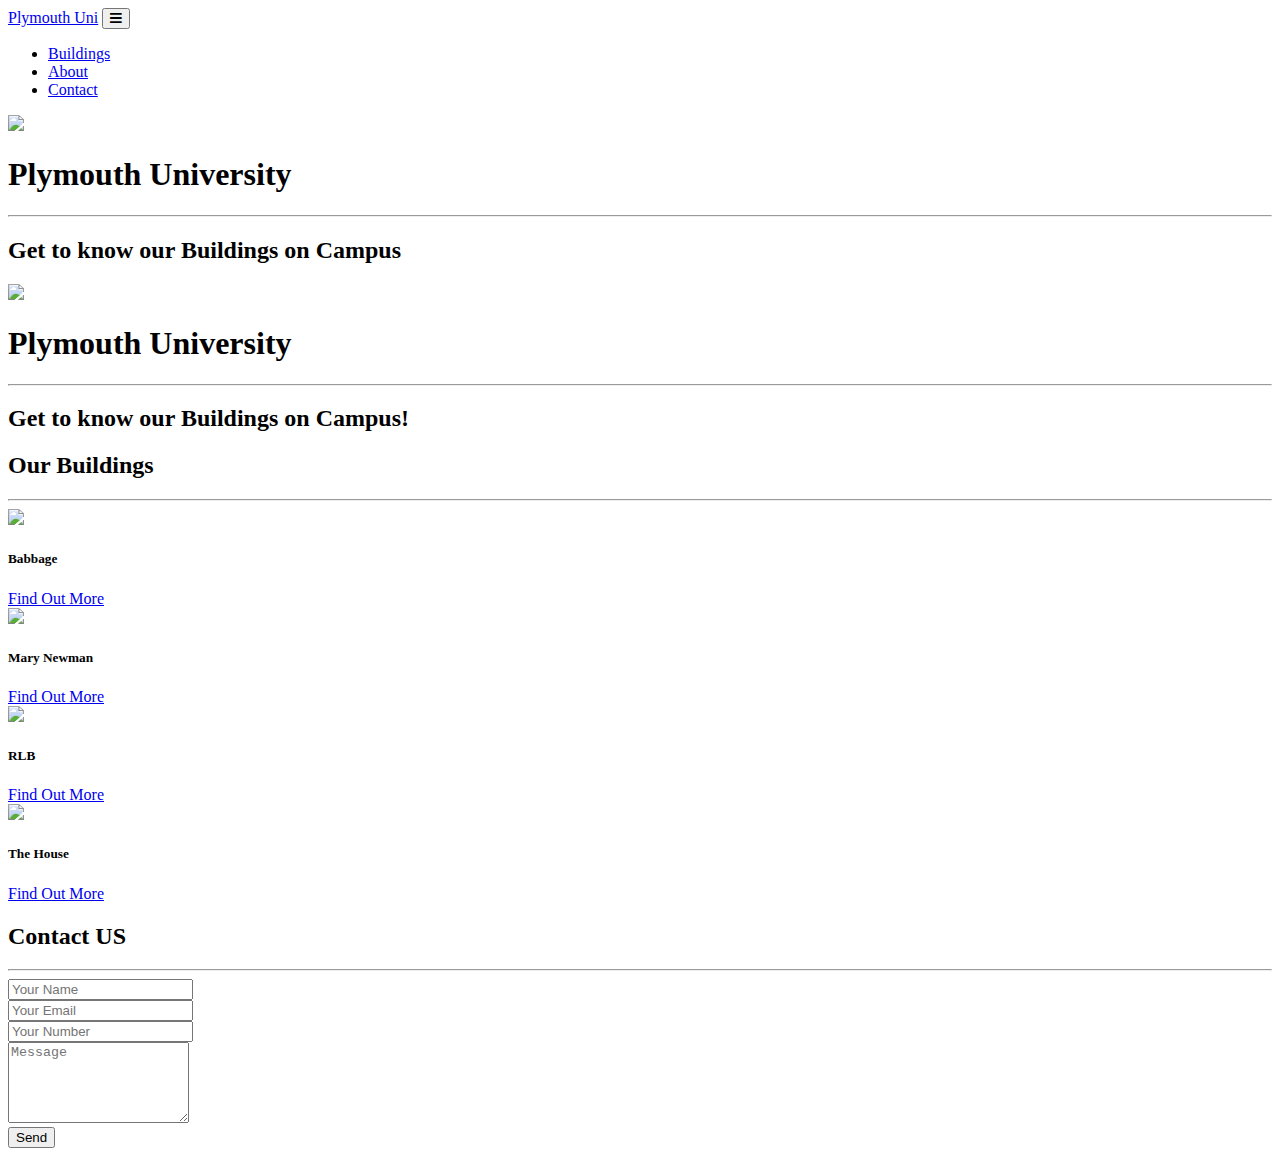
==== Assignment/index.html @ a21cb4d1 "Add files via upload" ====
<!DOCTYPE html>
<html lang="en">

<head>
  <meta charset="utf-8">
  <meta name="viewport" content="width=device-width, initial-scale=1, shrink-to-fit=no">
  <title>Plymouth Uni Buildings</title>
  <link href="css/bootstrap.min.css" rel="stylesheet">
  <link href="https://use.fontawesome.com/releases/v5.0.8/css/all.css" rel="stylesheet">
  <link href="https://fonts.googleapis.com/css?family=Open+Sans|Roboto" rel="stylesheet">
  <link href="css/styles.css" rel="stylesheet">
</head>

<body>
  <nav class="navbar navbar-expand-lg navbar-dark bg-dark text-uppercase">
    <a class="navbar-brand" href="#">Plymouth Uni</a>
    <button type="button" class="navbar-toggler navbar-toggler-right text-uppercase bg-primary text-white rounded"
      data-toggle="collapse" data-target="#mobileMenu">
      <i class="fas fa-bars"></i>
    </button>
    <div class="collapse navbar-collapse" id="mobileMenu">
      <ul class="navbar-nav ml-auto">
        <li class="nav-item">
          <a class="nav-link" href="#">Buildings</a>
        </li>
        <li class="nav-item">
          <a class="nav-link" href="#">About</a>
        </li>
        <li class="nav-item">
          <a class="nav-link" href="#">Contact</a>
        </li>
      </ul>
    </div>
  </nav>

  <header>
    <div id="mainSlider" class="carousel slide" data-ride="carousel">
      <div class="carousel-inner">
        <div class="carousel-item active">
          <img class="w-100" src="assets/img/slider.jpg">
          <div class="carousel-caption">
            <h1>Plymouth University</h1>
            <hr>
            <h2> Get to know our Buildings on Campus</h2>
          </div>
        </div>
        <div class="carousel-item">
          <img class="w-100" src="assets/img/sliderbw.jpg">
          <div class="carousel-caption">
            <h1>Plymouth University</h1>
            <hr>
            <h2> Get to know our Buildings on Campus!</h2>
          </div>
        </div>
      </div>
    </div>
  </header>

  <section>
    <div class="container">
      <h2 class="text-center mt-5">Our Buildings</h2>
      <hr>
      <div class="row">
        <div class="col-3">
          <div class="card w-100">
            <img class="card-img-top" src="assets/img/babbage.jpg">
            <div class="card-body">
              <h5>Babbage</h5>
              <a class="btn btn-primary w-100 mt-2" href="#">Find Out More</a>
            </div>
          </div>
        </div>
        <div class="col-3">
          <div class="card w-100">
            <img class="card-img-top" src="assets/img/maryNewman.jpg">
            <div class="card-body">
              <h5>Mary Newman</h5>
              <a class="btn btn-primary w-100 mt-2" href="#">Find Out More</a>
            </div>
          </div>
        </div>
        <div class="col-3">
          <div class="card w-100">
            <img class="card-img-top" src="assets/img/rlb.jpg">
            <div class="card-body">
              <h5>RLB</h5>
              <a class="btn btn-primary w-100 mt-2" href="#">Find Out More</a>
            </div>
          </div>
        </div>
        <div class="col-3">
          <div class="card w-100">
            <img class="card-img-top" src="assets/img/theHouse.jpg">
            <div class="card-body">
              <h5>The House</h5>
              <a class="btn btn-primary w-100 mt-2" href="#">Find Out More</a>
            </div>
          </div>
        </div>
      </div><!-- row close -->
    </div><!-- container close -->
  </section>
<section>
  <div class="container">
    <h2 class="text-center pt-5">Contact US</h2>
    <hr>
    <form
    action="https://formspree.io/mattgammage34@gmail.com" method="POST" />


      <div class="form-group">
        <input class="form-control" type="text"
        id="name" placeholder="Your Name">
  </div>
  <div class="form-group">
    <input class="form-control" type="email"
    id="email" placeholder="Your Email">
  </div>
  <div class="form-group">
    <input class="form-control" type="number"
    id="telNumber" placeholder="Your Number">
</div>
<div class="form-group">
  <textarea class="form-control"
  name="message" rows="5"
  placeholder="Message"></textarea>
</div>
<div class="form-control">
  <button class="btn btn-primary w-100"
  type="submit">Send</button>



  <script src="js/jquery.min.js"></script>
  <script src="js/bootstrap.bundle.min.js"></script>
  <script src="js/script.js"></script>
</body>

</html>
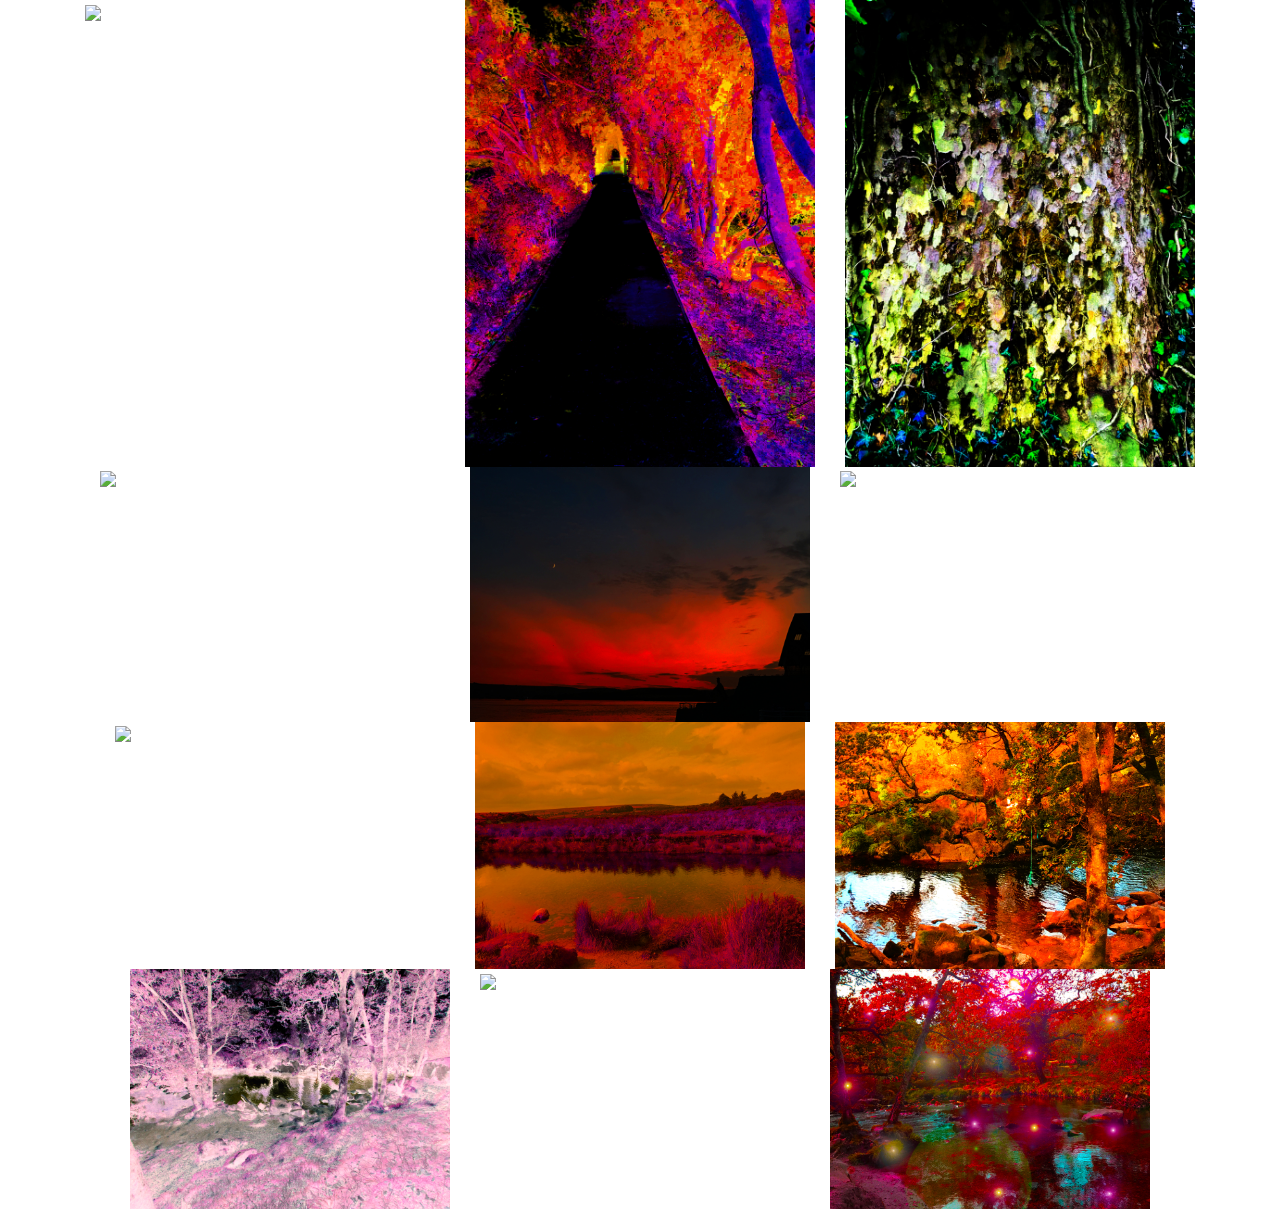
==== commit e2279fc1: "Add files via upload" ====
--- a/Assignment/index.html
+++ b/Assignment/index.html
@@ -1,139 +1,69 @@
 <!DOCTYPE html>
-<html lang="en">
-
-<head>
-  <meta charset="utf-8">
-  <meta name="viewport" content="width=device-width, initial-scale=1, shrink-to-fit=no">
-  <title>Plymouth Uni Buildings</title>
-  <link href="css/bootstrap.min.css" rel="stylesheet">
-  <link href="https://use.fontawesome.com/releases/v5.0.8/css/all.css" rel="stylesheet">
-  <link href="https://fonts.googleapis.com/css?family=Open+Sans|Roboto" rel="stylesheet">
-  <link href="css/styles.css" rel="stylesheet">
-</head>
-
-<body>
-  <nav class="navbar navbar-expand-lg navbar-dark bg-dark text-uppercase">
-    <a class="navbar-brand" href="#">Plymouth Uni</a>
-    <button type="button" class="navbar-toggler navbar-toggler-right text-uppercase bg-primary text-white rounded"
-      data-toggle="collapse" data-target="#mobileMenu">
-      <i class="fas fa-bars"></i>
-    </button>
-    <div class="collapse navbar-collapse" id="mobileMenu">
-      <ul class="navbar-nav ml-auto">
-        <li class="nav-item">
-          <a class="nav-link" href="#">Buildings</a>
-        </li>
-        <li class="nav-item">
-          <a class="nav-link" href="#">About</a>
-        </li>
-        <li class="nav-item">
-          <a class="nav-link" href="#">Contact</a>
-        </li>
-      </ul>
-    </div>
-  </nav>
-
-  <header>
-    <div id="mainSlider" class="carousel slide" data-ride="carousel">
-      <div class="carousel-inner">
-        <div class="carousel-item active">
-          <img class="w-100" src="assets/img/slider.jpg">
-          <div class="carousel-caption">
-            <h1>Plymouth University</h1>
-            <hr>
-            <h2> Get to know our Buildings on Campus</h2>
-          </div>
+<html lang="en" dir="ltr">
+  <head>
+    <meta charset="utf-8">
+    <meta name="viewport" content="width=device-width, initial-scale=1, shrink-to-fit=no">
+    <!-- Bootstrap CSS -->
+    <link rel="stylesheet" href="https://stackpath.bootstrapcdn.com/bootstrap/4.3.1/css/bootstrap.min.css" integrity="sha384-ggOyR0iXCbMQv3Xipma34MD+dH/1fQ784/j6cY/iJTQUOhcWr7x9JvoRxT2MZw1T" crossorigin="anonymous">
+    <title></title>
+  </head>
+  <body>
+    <div class="container">
+      <div class="row">
+        <div class="col-sm">
+          <img class="img-fluid" src="Assets/Images/Image1.jpg"/>
         </div>
-        <div class="carousel-item">
-          <img class="w-100" src="assets/img/sliderbw.jpg">
-          <div class="carousel-caption">
-            <h1>Plymouth University</h1>
-            <hr>
-            <h2> Get to know our Buildings on Campus!</h2>
-          </div>
+        <div class="col-sm">
+          <img class="img-fluid" src="Assets/Images/Image2.jpg"/>
+        </div>
+        <div class="col-sm">
+          <img class="img-fluid" src="Assets/Images/Image3.jpg"/>
         </div>
       </div>
+
+      <div class="container">
+        <div class="row">
+          <div class="col-sm">
+            <img class="img-fluid" src="Assets/Images/Image4.jpg"/>
+          </div>
+          <div class="col-sm">
+            <img class="img-fluid" src="Assets/Images/Image5.jpg"/>
+          </div>
+          <div class="col-sm">
+            <img class="img-fluid" src="Assets/Images/Image6.jpg"/>
     </div>
-  </header>
+    </div>
+  <div class="container">
+    <div class="row">
+      <div class="col-sm">
+        <img class="img-fluid" src="Assets/Images/Image7.jpg"/>
+      </div>
+      <div class="col-sm">
+        <img class="img-fluid" src="Assets/Images/Image8.jpg"/>
+      </div>
+      <div class="col-sm">
+        <img class="img-fluid" src="Assets/Images/Image9.jpg"/>
+</div>
+</div>
 
-  <section>
-    <div class="container">
-      <h2 class="text-center mt-5">Our Buildings</h2>
-      <hr>
-      <div class="row">
-        <div class="col-3">
-          <div class="card w-100">
-            <img class="card-img-top" src="assets/img/babbage.jpg">
-            <div class="card-body">
-              <h5>Babbage</h5>
-              <a class="btn btn-primary w-100 mt-2" href="#">Find Out More</a>
-            </div>
-          </div>
-        </div>
-        <div class="col-3">
-          <div class="card w-100">
-            <img class="card-img-top" src="assets/img/maryNewman.jpg">
-            <div class="card-body">
-              <h5>Mary Newman</h5>
-              <a class="btn btn-primary w-100 mt-2" href="#">Find Out More</a>
-            </div>
-          </div>
-        </div>
-        <div class="col-3">
-          <div class="card w-100">
-            <img class="card-img-top" src="assets/img/rlb.jpg">
-            <div class="card-body">
-              <h5>RLB</h5>
-              <a class="btn btn-primary w-100 mt-2" href="#">Find Out More</a>
-            </div>
-          </div>
-        </div>
-        <div class="col-3">
-          <div class="card w-100">
-            <img class="card-img-top" src="assets/img/theHouse.jpg">
-            <div class="card-body">
-              <h5>The House</h5>
-              <a class="btn btn-primary w-100 mt-2" href="#">Find Out More</a>
-            </div>
-          </div>
-        </div>
-      </div><!-- row close -->
-    </div><!-- container close -->
-  </section>
-<section>
-  <div class="container">
-    <h2 class="text-center pt-5">Contact US</h2>
-    <hr>
-    <form
-    action="https://formspree.io/mattgammage34@gmail.com" method="POST" />
+<div class="container">
+  <div class="row">
+    <div class="col-sm">
+      <img class="img-fluid" src="Assets/Images/Image10.jpg"/>
+    </div>
+    <div class="col-sm">
+      <img class="img-fluid" src="Assets/Images/Image11.jpg"/>
+    </div>
+    <div class="col-sm">
+      <img class="img-fluid" src="Assets/Images/Image12.jpg"/>
+    </div>
+  </div>
 
 
-      <div class="form-group">
-        <input class="form-control" type="text"
-        id="name" placeholder="Your Name">
-  </div>
-  <div class="form-group">
-    <input class="form-control" type="email"
-    id="email" placeholder="Your Email">
-  </div>
-  <div class="form-group">
-    <input class="form-control" type="number"
-    id="telNumber" placeholder="Your Number">
-</div>
-<div class="form-group">
-  <textarea class="form-control"
-  name="message" rows="5"
-  placeholder="Message"></textarea>
-</div>
-<div class="form-control">
-  <button class="btn btn-primary w-100"
-  type="submit">Send</button>
-
-
-
-  <script src="js/jquery.min.js"></script>
-  <script src="js/bootstrap.bundle.min.js"></script>
-  <script src="js/script.js"></script>
-</body>
-
+    <!-- Optional JavaScript -->
+    <!-- jQuery first, then Popper.js, then Bootstrap JS -->
+    <script src="https://code.jquery.com/jquery-3.3.1.slim.min.js" integrity="sha384-q8i/X+965DzO0rT7abK41JStQIAqVgRVzpbzo5smXKp4YfRvH+8abtTE1Pi6jizo" crossorigin="anonymous"></script>
+    <script src="https://cdnjs.cloudflare.com/ajax/libs/popper.js/1.14.7/umd/popper.min.js" integrity="sha384-UO2eT0CpHqdSJQ6hJty5KVphtPhzWj9WO1clHTMGa3JDZwrnQq4sF86dIHNDz0W1" crossorigin="anonymous"></script>
+    <script src="https://stackpath.bootstrapcdn.com/bootstrap/4.3.1/js/bootstrap.min.js" integrity="sha384-JjSmVgyd0p3pXB1rRibZUAYoIIy6OrQ6VrjIEaFf/nJGzIxFDsf4x0xIM+B07jRM" crossorigin="anonymous"></script>
+  </body>
 </html>
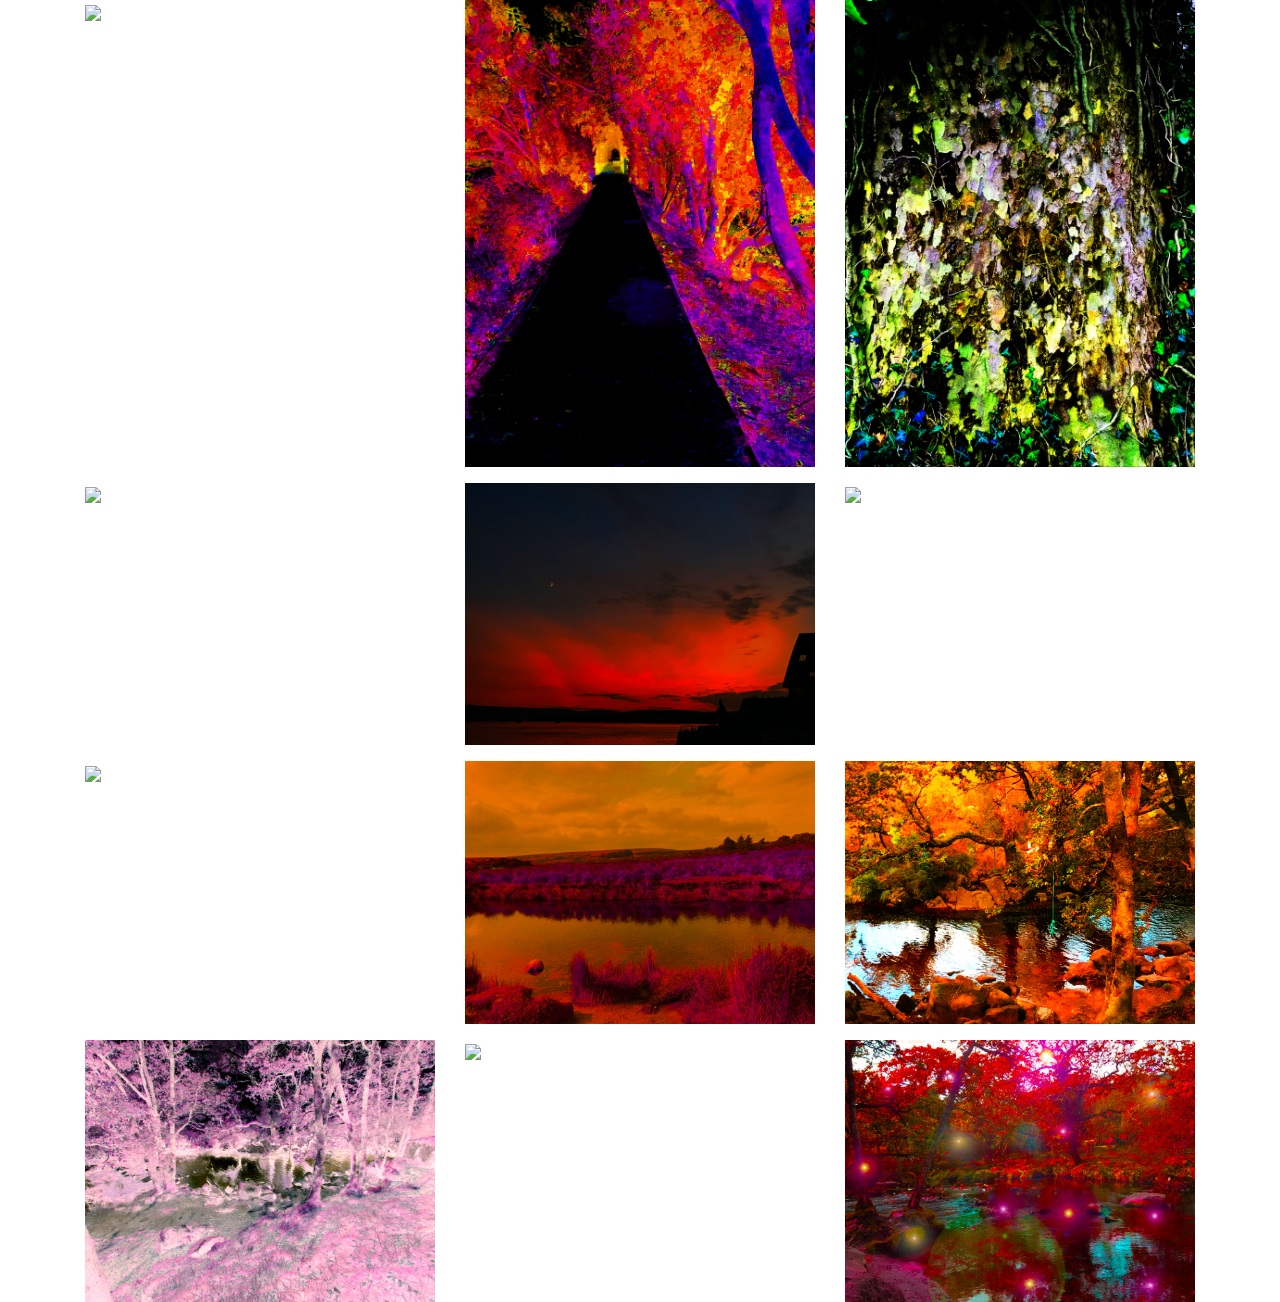
==== commit 19737fd6: "Add files via upload" ====
--- a/Assignment/index.html
+++ b/Assignment/index.html
@@ -9,7 +9,7 @@
   </head>
   <body>
     <div class="container">
-      <div class="row">
+      <div class="row mb-3">
         <div class="col-sm">
           <img class="img-fluid" src="Assets/Images/Image1.jpg"/>
         </div>
@@ -20,32 +20,29 @@
           <img class="img-fluid" src="Assets/Images/Image3.jpg"/>
         </div>
       </div>
-
-      <div class="container">
-        <div class="row">
-          <div class="col-sm">
-            <img class="img-fluid" src="Assets/Images/Image4.jpg"/>
-          </div>
-          <div class="col-sm">
-            <img class="img-fluid" src="Assets/Images/Image5.jpg"/>
-          </div>
-          <div class="col-sm">
-            <img class="img-fluid" src="Assets/Images/Image6.jpg"/>
+      <div class="row mb-3">
+        <div class="col-sm">
+          <img class="img-fluid" src="Assets/Images/Image4.jpg"/>
+        </div>
+        <div class="col-sm">
+          <img class="img-fluid" src="Assets/Images/Image5.jpg"/>
+        </div>
+        <div class="col-sm">
+          <img class="img-fluid" src="Assets/Images/Image6.jpg"/>
+        </div>
+      </div>
+      <div class="row mb-3">
+        <div class="col-sm">
+          <img class="img-fluid" src="Assets/Images/Image7.jpg"/>
+        </div>
+        <div class="col-sm">
+          <img class="img-fluid" src="Assets/Images/Image8.jpg"/>
+        </div>
+        <div class="col-sm">
+          <img class="img-fluid" src="Assets/Images/Image9.jpg"/>
+        </div>
+      </div>
     </div>
-    </div>
-  <div class="container">
-    <div class="row">
-      <div class="col-sm">
-        <img class="img-fluid" src="Assets/Images/Image7.jpg"/>
-      </div>
-      <div class="col-sm">
-        <img class="img-fluid" src="Assets/Images/Image8.jpg"/>
-      </div>
-      <div class="col-sm">
-        <img class="img-fluid" src="Assets/Images/Image9.jpg"/>
-</div>
-</div>
-
 <div class="container">
   <div class="row">
     <div class="col-sm">
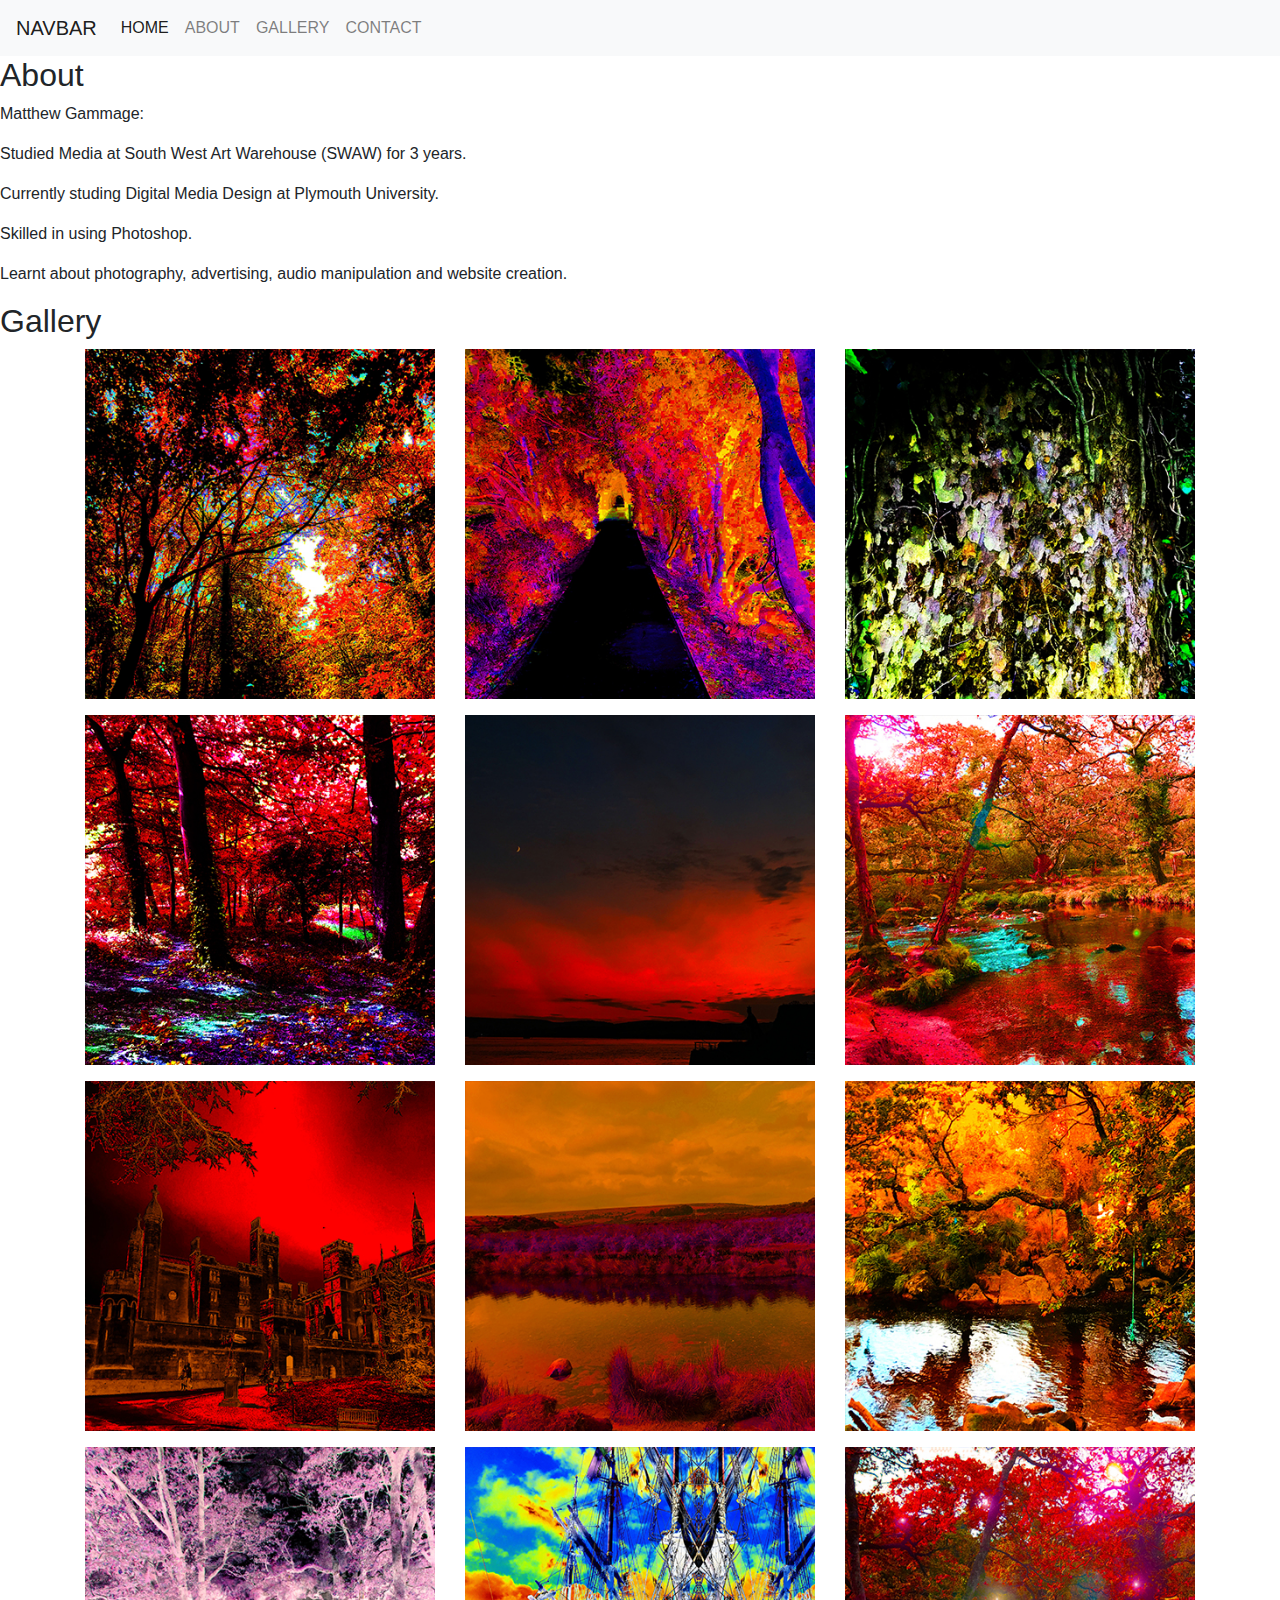
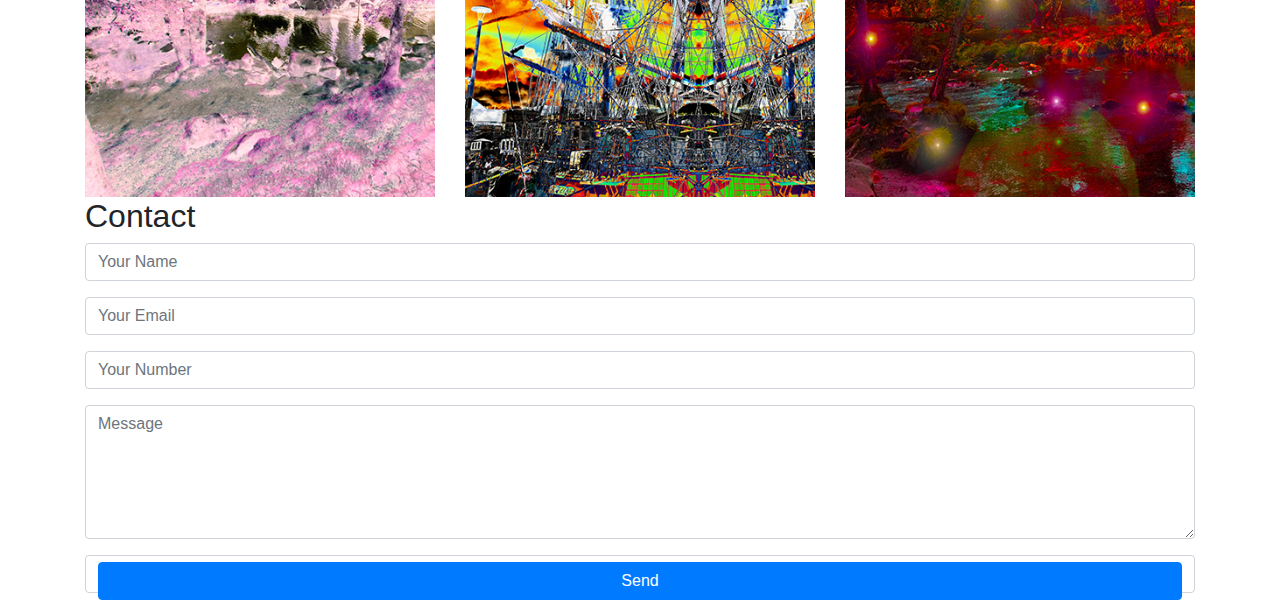
==== commit c1bbfcb5: "Add files via upload" ====
--- a/Assignment/index.html
+++ b/Assignment/index.html
@@ -5,57 +5,113 @@
     <meta name="viewport" content="width=device-width, initial-scale=1, shrink-to-fit=no">
     <!-- Bootstrap CSS -->
     <link rel="stylesheet" href="https://stackpath.bootstrapcdn.com/bootstrap/4.3.1/css/bootstrap.min.css" integrity="sha384-ggOyR0iXCbMQv3Xipma34MD+dH/1fQ784/j6cY/iJTQUOhcWr7x9JvoRxT2MZw1T" crossorigin="anonymous">
+    <link href="css/hover.min.css" rel="stylesheet" media="all">
     <title></title>
   </head>
+
   <body>
+    <nav class="navbar navbar-expand-lg navbar-light bg-light text-uppercase">
+  <a class="navbar-brand" href="#">Navbar</a>
+  <button class="navbar-toggler" type="button" data-toggle="collapse" data-target="#navbarSupportedContent" aria-controls="navbarSupportedContent" aria-expanded="false" aria-label="Toggle navigation">
+    <span class="navbar-toggler-icon"></span>
+  </button>
+
+  <div class="collapse navbar-collapse" id="navbarSupportedContent">
+    <ul class="navbar-nav mr-auto">
+      <li class="nav-item active">
+        <a class="nav-link" href="#">Home <span class="sr-only">(current)</span></a>
+      </li>
+      <li class="nav-item">
+        <a class="nav-link" href="#">About</a>
+      </li>
+      <li class="nav-item">
+        <a class="nav-link" href="#">Gallery</a>
+        <li class="nav-item">
+          <a class="nav-link" href="#">Contact</a>
+        </li>
+    </ul>
+  </div>
+</nav>
+
+<h2>About</h2>
+<p class="text-left">Matthew Gammage:</p>
+<p class="text-left">Studied Media at South West Art Warehouse (SWAW) for 3 years.</p>
+<p class="text-left">Currently studing Digital Media Design at Plymouth University.</p>
+<p class="text-left">Skilled in using Photoshop.
+<p class="text-left">Learnt about photography, advertising, audio manipulation and website creation.</p>
+
+
+  <h2>Gallery</h2>
     <div class="container">
       <div class="row mb-3">
         <div class="col-sm">
-          <img class="img-fluid" src="Assets/Images/Image1.jpg"/>
+          <img class="img-fluid hvr-grow" src="Assets/Images/Thumbnails/Thumb1.jpg"/>
         </div>
         <div class="col-sm">
-          <img class="img-fluid" src="Assets/Images/Image2.jpg"/>
+          <img class="img-fluid hvr-pulse" src="Assets/Images/Thumbnails/Thumb2.jpg"/>
         </div>
         <div class="col-sm">
-          <img class="img-fluid" src="Assets/Images/Image3.jpg"/>
+          <img class="img-fluid hvr-grow" src="Assets/Images/Thumbnails/Thumb3.jpg"/>
         </div>
       </div>
       <div class="row mb-3">
         <div class="col-sm">
-          <img class="img-fluid" src="Assets/Images/Image4.jpg"/>
+          <img class="img-fluid hvr-pulse" src="Assets/Images/Thumbnails/Thumb4.jpg"/>
         </div>
         <div class="col-sm">
-          <img class="img-fluid" src="Assets/Images/Image5.jpg"/>
+          <img class="img-fluid hvr-grow" src="Assets/Images/Thumbnails/Thumb5.jpg"/>
         </div>
         <div class="col-sm">
-          <img class="img-fluid" src="Assets/Images/Image6.jpg"/>
+          <img class="img-fluid hvr-pulse" src="Assets/Images/Thumbnails/Thumb6.jpg"/>
         </div>
       </div>
       <div class="row mb-3">
         <div class="col-sm">
-          <img class="img-fluid" src="Assets/Images/Image7.jpg"/>
+          <img class="img-fluid hvr-grow" src="Assets/Images/Thumbnails/Thumb7.jpg"/>
         </div>
         <div class="col-sm">
-          <img class="img-fluid" src="Assets/Images/Image8.jpg"/>
+          <img class="img-fluid hvr-pulse" src="Assets/Images/Thumbnails/Thumb8.jpg"/>
         </div>
         <div class="col-sm">
-          <img class="img-fluid" src="Assets/Images/Image9.jpg"/>
+          <img class="img-fluid hvr-grow" src="Assets/Images/Thumbnails/Thumb9.jpg"/>
         </div>
       </div>
     </div>
 <div class="container">
   <div class="row">
     <div class="col-sm">
-      <img class="img-fluid" src="Assets/Images/Image10.jpg"/>
+      <img class="img-fluid hvr-pulse" src="Assets/Images/Thumbnails/Thumb10.jpg"/>
     </div>
     <div class="col-sm">
-      <img class="img-fluid" src="Assets/Images/Image11.jpg"/>
+      <img class="img-fluid hvr-grow" src="Assets/Images/Thumbnails/Thumb11.jpg"/>
     </div>
     <div class="col-sm">
-      <img class="img-fluid" src="Assets/Images/Image12.jpg"/>
+      <img class="img-fluid hvr-pulse" src="Assets/Images/Thumbnails/Thumb12.jpg"/>
     </div>
   </div>
 
+
+  <h2>Contact</h2>
+  <div class="form-group">
+    <input class="form-control" type="text"
+    id="name" placeholder="Your Name">
+  </div>
+  <div class="form-group">
+  <input class="form-control" type="email"
+  id="email" placeholder="Your Email">
+  </div>
+  <div class="form-group">
+  <input class="form-control" type="number"
+  id="telNumber" placeholder="Your Number">
+  </div>
+  <div class="form-group">
+  <textarea class="form-control"
+  name="message" rows="5"
+  placeholder="Message"></textarea>
+  </div>
+  <div class="form-control">
+  <button class="btn btn-primary w-100"
+  type="submit">Send</button>
 
     <!-- Optional JavaScript -->
     <!-- jQuery first, then Popper.js, then Bootstrap JS -->
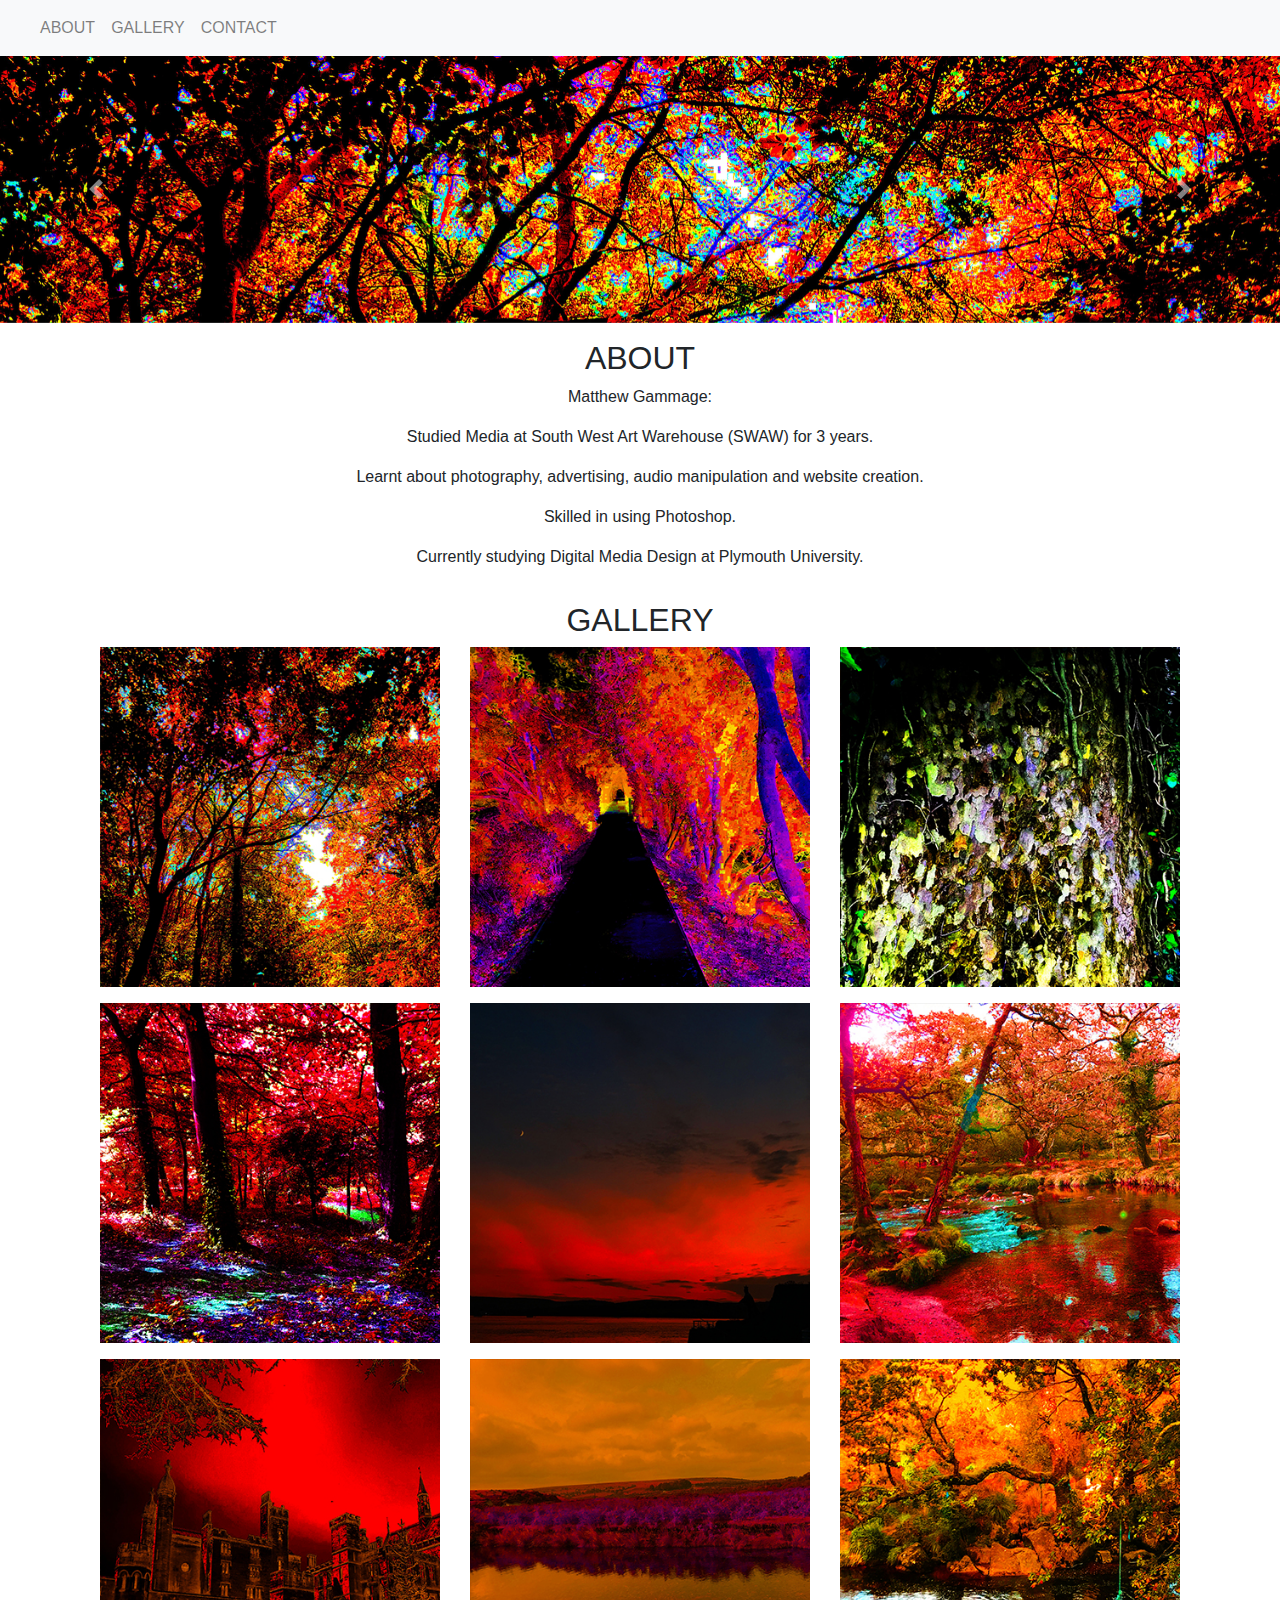
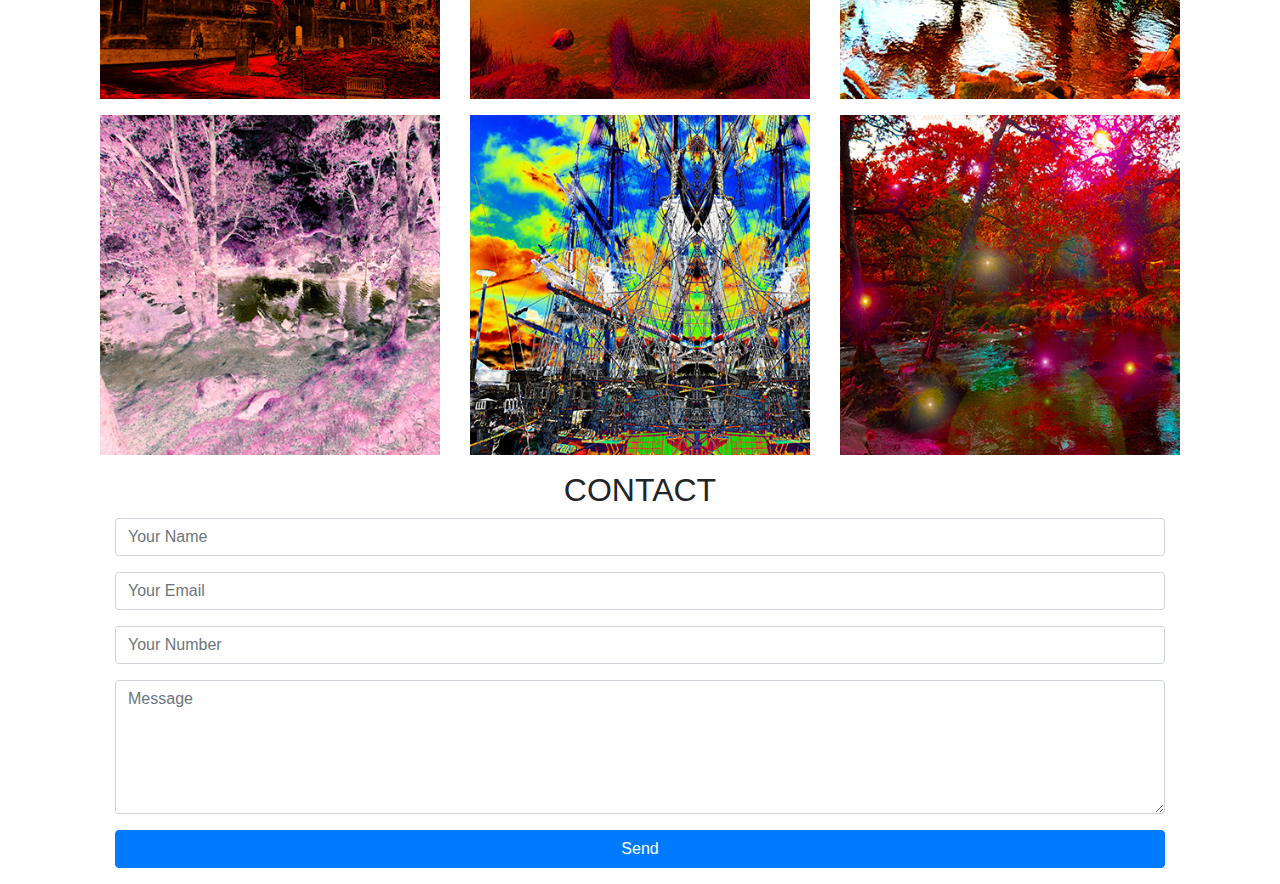
==== commit bdf15b32: "Add files via upload" ====
--- a/Assignment/index.html
+++ b/Assignment/index.html
@@ -6,92 +6,131 @@
     <!-- Bootstrap CSS -->
     <link rel="stylesheet" href="https://stackpath.bootstrapcdn.com/bootstrap/4.3.1/css/bootstrap.min.css" integrity="sha384-ggOyR0iXCbMQv3Xipma34MD+dH/1fQ784/j6cY/iJTQUOhcWr7x9JvoRxT2MZw1T" crossorigin="anonymous">
     <link href="css/hover.min.css" rel="stylesheet" media="all">
+    <link href="https://fonts.googleapis.com/css?family=Merriweather" rel="stylesheet">
+    <link href="css/styles.css" rel="stylesheet">
+
     <title></title>
   </head>
 
   <body>
+
     <nav class="navbar navbar-expand-lg navbar-light bg-light text-uppercase">
-  <a class="navbar-brand" href="#">Navbar</a>
+  <a class="navbar-brand" href="#"><i class="fas fa-dragon"></i></a>
   <button class="navbar-toggler" type="button" data-toggle="collapse" data-target="#navbarSupportedContent" aria-controls="navbarSupportedContent" aria-expanded="false" aria-label="Toggle navigation">
     <span class="navbar-toggler-icon"></span>
   </button>
 
   <div class="collapse navbar-collapse" id="navbarSupportedContent">
     <ul class="navbar-nav mr-auto">
-      <li class="nav-item active">
-        <a class="nav-link" href="#">Home <span class="sr-only">(current)</span></a>
+      <li class="nav-item">
+        <a class="nav-link" href="#about">About</a>
       </li>
       <li class="nav-item">
-        <a class="nav-link" href="#">About</a>
+        <a class="nav-link" href="#gallery">Gallery</a>
       </li>
       <li class="nav-item">
-        <a class="nav-link" href="#">Gallery</a>
-        <li class="nav-item">
-          <a class="nav-link" href="#">Contact</a>
-        </li>
+        <a class="nav-link" href="#contact">Contact</a>
+      </li>
     </ul>
   </div>
 </nav>
 
-<h2>About</h2>
-<p class="text-left">Matthew Gammage:</p>
-<p class="text-left">Studied Media at South West Art Warehouse (SWAW) for 3 years.</p>
-<p class="text-left">Currently studing Digital Media Design at Plymouth University.</p>
-<p class="text-left">Skilled in using Photoshop.
-<p class="text-left">Learnt about photography, advertising, audio manipulation and website creation.</p>
-
-
-  <h2>Gallery</h2>
+<div id="carouselExampleFade" class="carousel slide carousel-fade" data-ride="carousel">
+  <div class="carousel-inner">
+    <div class="carousel-item active">
+      <img src="Assets/Images/Slides/Slide1.jpg" class="d-block w-100" alt="...">
+    </div>
+    <div class="carousel-item">
+      <img src="Assets/Images/Slides/Slide2.jpg" class="d-block w-100" alt="...">
+    </div>
+    <div class="carousel-item">
+      <img src="Assets/Images/Slides/Slide3.jpg" class="d-block w-100" alt="...">
+    </div>
+  </div>
+  <a class="carousel-control-prev" href="#carouselExampleFade" role="button" data-slide="prev">
+    <span class="carousel-control-prev-icon" aria-hidden="true"></span>
+    <span class="sr-only">Previous</span>
+  </a>
+  <a class="carousel-control-next" href="#carouselExampleFade" role="button" data-slide="next">
+    <span class="carousel-control-next-icon" aria-hidden="true"></span>
+    <span class="sr-only">Next</span>
+  </a>
+</div>
+
+<div class="container">
+  <div class="row mt-3">
+    <div class="col-12 text-center">
+      <h2 id="about">ABOUT</h2>
+    </div>
+    <div class="col-12 hvr-shutter-in-horizontal">
+      <p class="text-center">Matthew Gammage:</p>
+      <p class="text-center">Studied Media at South West Art Warehouse (SWAW) for 3 years.</p>
+      <p class="text-center">Learnt about photography, advertising, audio manipulation and website creation.</p>
+      <p class="text-center">Skilled in using Photoshop.
+      <p class="text-center">Currently studying Digital Media Design at Plymouth University.</p>
+    </div>
+  </div>
+</div>
+
+
+
+<div class="container">
+  <div class="row mt-3">
+    <div class="col-12 text-center">
+  <h2 id="gallery">GALLERY</h2>
     <div class="container">
       <div class="row mb-3">
         <div class="col-sm">
-          <img class="img-fluid hvr-grow" src="Assets/Images/Thumbnails/Thumb1.jpg"/>
-        </div>
-        <div class="col-sm">
-          <img class="img-fluid hvr-pulse" src="Assets/Images/Thumbnails/Thumb2.jpg"/>
-        </div>
-        <div class="col-sm">
-          <img class="img-fluid hvr-grow" src="Assets/Images/Thumbnails/Thumb3.jpg"/>
+          <img class="img-fluid hvr-grow" src="Assets/Images/Thumbnails/Thumb1.jpg" data-toggle="modal" data-target="#Image1-modal"/>
+        </div>
+        <div class="col-sm">
+          <img class="img-fluid hvr-pulse" src="Assets/Images/Thumbnails/Thumb2.jpg" data-toggle="modal" data-target="#Image2-modal"/>
+        </div>
+        <div class="col-sm">
+          <img class="img-fluid hvr-grow" src="Assets/Images/Thumbnails/Thumb3.jpg" data-toggle="modal" data-target="#Image3-modal"/>
         </div>
       </div>
       <div class="row mb-3">
         <div class="col-sm">
-          <img class="img-fluid hvr-pulse" src="Assets/Images/Thumbnails/Thumb4.jpg"/>
-        </div>
-        <div class="col-sm">
-          <img class="img-fluid hvr-grow" src="Assets/Images/Thumbnails/Thumb5.jpg"/>
-        </div>
-        <div class="col-sm">
-          <img class="img-fluid hvr-pulse" src="Assets/Images/Thumbnails/Thumb6.jpg"/>
+          <img class="img-fluid hvr-pulse" src="Assets/Images/Thumbnails/Thumb4.jpg" data-toggle="modal" data-target="#Image4-modal"/>
+        </div>
+        <div class="col-sm">
+          <img class="img-fluid hvr-grow" src="Assets/Images/Thumbnails/Thumb5.jpg" data-toggle="modal" data-target="#Image5-modal"/>
+        </div>
+        <div class="col-sm">
+          <img class="img-fluid hvr-pulse" src="Assets/Images/Thumbnails/Thumb6.jpg" data-toggle="modal" data-target="#Image6-modal"/>
         </div>
       </div>
       <div class="row mb-3">
         <div class="col-sm">
-          <img class="img-fluid hvr-grow" src="Assets/Images/Thumbnails/Thumb7.jpg"/>
-        </div>
-        <div class="col-sm">
-          <img class="img-fluid hvr-pulse" src="Assets/Images/Thumbnails/Thumb8.jpg"/>
-        </div>
-        <div class="col-sm">
-          <img class="img-fluid hvr-grow" src="Assets/Images/Thumbnails/Thumb9.jpg"/>
+          <img class="img-fluid hvr-grow" src="Assets/Images/Thumbnails/Thumb7.jpg" data-toggle="modal" data-target="#Image7-modal"/>
+        </div>
+        <div class="col-sm">
+          <img class="img-fluid hvr-pulse" src="Assets/Images/Thumbnails/Thumb8.jpg" data-toggle="modal" data-target="#Image8-modal"/>
+        </div>
+        <div class="col-sm">
+          <img class="img-fluid hvr-grow" src="Assets/Images/Thumbnails/Thumb9.jpg" data-toggle="modal" data-target="#Image9-modal"/>
         </div>
       </div>
     </div>
 <div class="container">
   <div class="row">
     <div class="col-sm">
-      <img class="img-fluid hvr-pulse" src="Assets/Images/Thumbnails/Thumb10.jpg"/>
+      <img class="img-fluid hvr-pulse" src="Assets/Images/Thumbnails/Thumb10.jpg" data-toggle="modal" data-target="#Image10-modal"/>
     </div>
     <div class="col-sm">
-      <img class="img-fluid hvr-grow" src="Assets/Images/Thumbnails/Thumb11.jpg"/>
+      <img class="img-fluid hvr-grow" src="Assets/Images/Thumbnails/Thumb11.jpg" data-toggle="modal" data-target="#Image11-modal"/>
     </div>
     <div class="col-sm">
-      <img class="img-fluid hvr-pulse" src="Assets/Images/Thumbnails/Thumb12.jpg"/>
-    </div>
-  </div>
-
-
-  <h2>Contact</h2>
+      <img class="img-fluid hvr-pulse" src="Assets/Images/Thumbnails/Thumb12.jpg" data-toggle="modal" data-target="#Image12-modal"/>
+    </div>
+  </div>
+
+
+  <div class="container">
+    <div class="row mt-3">
+      <div class="col-12 text-center">
+  <h2 id="contact">CONTACT</h2>
   <div class="form-group">
     <input class="form-control" type="text"
     id="name" placeholder="Your Name">
@@ -109,14 +148,151 @@
   name="message" rows="5"
   placeholder="Message"></textarea>
   </div>
-  <div class="form-control">
+  <div class="form-group">
   <button class="btn btn-primary w-100"
   type="submit">Send</button>
+
+
+  <!-- Modal -->
+<div class="modal fade" id="Image1-modal" tabindex="-1" role="dialog" aria-labelledby="Image1-modallabel" aria-hidden="true">
+  <div class="modal-dialog" role="document">
+    <div class="modal-content">
+      <div class="modal-body">
+          <img class="img-fluid w-100" src="Assets/Images/Image1.jpg"/>
+      </div>
+    </div>
+  </div>
+</div>
+
+<!-- Modal -->
+<div class="modal fade" id="Image2-modal" tabindex="-1" role="dialog" aria-labelledby="Image2-modallabel" aria-hidden="true">
+<div class="modal-dialog" role="document">
+  <div class="modal-content">
+    <div class="modal-body">
+        <img class="img-fluid w-100" src="Assets/Images/Image2.jpg"/>
+    </div>
+  </div>
+</div>
+</div>
+
+<!-- Modal -->
+<div class="modal fade" id="Image3-modal" tabindex="-1" role="dialog" aria-labelledby="Image3-modallabel" aria-hidden="true">
+<div class="modal-dialog" role="document">
+  <div class="modal-content">
+    <div class="modal-body">
+        <img class="img-fluid w-100" src="Assets/Images/Image3.jpg"/>
+    </div>
+  </div>
+</div>
+</div>
+
+<!-- Modal -->
+<div class="modal fade" id="Image4-modal" tabindex="-1" role="dialog" aria-labelledby="Image4-modallabel" aria-hidden="true">
+<div class="modal-dialog" role="document">
+  <div class="modal-content">
+    <div class="modal-body">
+        <img class="img-fluid w-100" src="Assets/Images/Image4.jpg"/>
+    </div>
+  </div>
+</div>
+</div>
+
+<!-- Modal -->
+<div class="modal fade" id="Image5-modal" tabindex="-1" role="dialog" aria-labelledby="Image5-modallabel" aria-hidden="true">
+<div class="modal-dialog" role="document">
+  <div class="modal-content">
+    <div class="modal-body">
+        <img class="img-fluid w-100" src="Assets/Images/Image5.jpg"/>
+    </div>
+  </div>
+</div>
+</div>
+
+<!-- Modal -->
+<div class="modal fade" id="Image6-modal" tabindex="-1" role="dialog" aria-labelledby="Image6-modallabel" aria-hidden="true">
+<div class="modal-dialog" role="document">
+  <div class="modal-content">
+    <div class="modal-body">
+        <img class="img-fluid w-100" src="Assets/Images/Image6.jpg"/>
+    </div>
+  </div>
+</div>
+</div>
+
+<!-- Modal -->
+<div class="modal fade" id="Image7-modal" tabindex="-1" role="dialog" aria-labelledby="Image7-modallabel" aria-hidden="true">
+<div class="modal-dialog" role="document">
+  <div class="modal-content">
+    <div class="modal-body">
+        <img class="img-fluid w-100" src="Assets/Images/Image7.jpg"/>
+    </div>
+  </div>
+</div>
+</div>
+
+<!-- Modal -->
+<div class="modal fade" id="Image8-modal" tabindex="-1" role="dialog" aria-labelledby="Image8-modallabel" aria-hidden="true">
+<div class="modal-dialog" role="document">
+  <div class="modal-content">
+    <div class="modal-body">
+        <img class="img-fluid w-100" src="Assets/Images/Image8.jpg"/>
+    </div>
+  </div>
+</div>
+</div>
+
+<!-- Modal -->
+<div class="modal fade" id="Image9-modal" tabindex="-1" role="dialog" aria-labelledby="Image9-modallabel" aria-hidden="true">
+<div class="modal-dialog" role="document">
+  <div class="modal-content">
+    <div class="modal-body">
+        <img class="img-fluid w-100" src="Assets/Images/Image9.jpg"/>
+    </div>
+  </div>
+</div>
+</div>
+
+<!-- Modal -->
+<div class="modal fade" id="Image10-modal" tabindex="-1" role="dialog" aria-labelledby="Image10-modallabel" aria-hidden="true">
+<div class="modal-dialog" role="document">
+  <div class="modal-content">
+    <div class="modal-body">
+        <img class="img-fluid w-100" src="Assets/Images/Image10.jpg"/>
+    </div>
+  </div>
+</div>
+</div>
+
+<!-- Modal -->
+<div class="modal fade" id="Image11-modal" tabindex="-1" role="dialog" aria-labelledby="Image11-modallabel" aria-hidden="true">
+<div class="modal-dialog" role="document">
+  <div class="modal-content">
+    <div class="modal-body">
+        <img class="img-fluid w-100" src="Assets/Images/Image11.jpg"/>
+    </div>
+  </div>
+</div>
+</div>
+
+<!-- Modal -->
+<div class="modal fade" id="Image12-modal" tabindex="-1" role="dialog" aria-labelledby="Image12-modallabel" aria-hidden="true">
+<div class="modal-dialog" role="document">
+  <div class="modal-content">
+    <div class="modal-body">
+        <img class="img-fluid w-100" src="Assets/Images/Image12.jpg"/>
+    </div>
+  </div>
+</div>
+</div>
+
+
+
 
     <!-- Optional JavaScript -->
     <!-- jQuery first, then Popper.js, then Bootstrap JS -->
     <script src="https://code.jquery.com/jquery-3.3.1.slim.min.js" integrity="sha384-q8i/X+965DzO0rT7abK41JStQIAqVgRVzpbzo5smXKp4YfRvH+8abtTE1Pi6jizo" crossorigin="anonymous"></script>
     <script src="https://cdnjs.cloudflare.com/ajax/libs/popper.js/1.14.7/umd/popper.min.js" integrity="sha384-UO2eT0CpHqdSJQ6hJty5KVphtPhzWj9WO1clHTMGa3JDZwrnQq4sF86dIHNDz0W1" crossorigin="anonymous"></script>
     <script src="https://stackpath.bootstrapcdn.com/bootstrap/4.3.1/js/bootstrap.min.js" integrity="sha384-JjSmVgyd0p3pXB1rRibZUAYoIIy6OrQ6VrjIEaFf/nJGzIxFDsf4x0xIM+B07jRM" crossorigin="anonymous"></script>
+    <script defer src="https://use.fontawesome.com/releases/v5.7.2/js/all.js" integrity="sha384-0pzryjIRos8mFBWMzSSZApWtPl/5++eIfzYmTgBBmXYdhvxPc+XcFEk+zJwDgWbP" crossorigin="anonymous"></script>
   </body>
 </html>
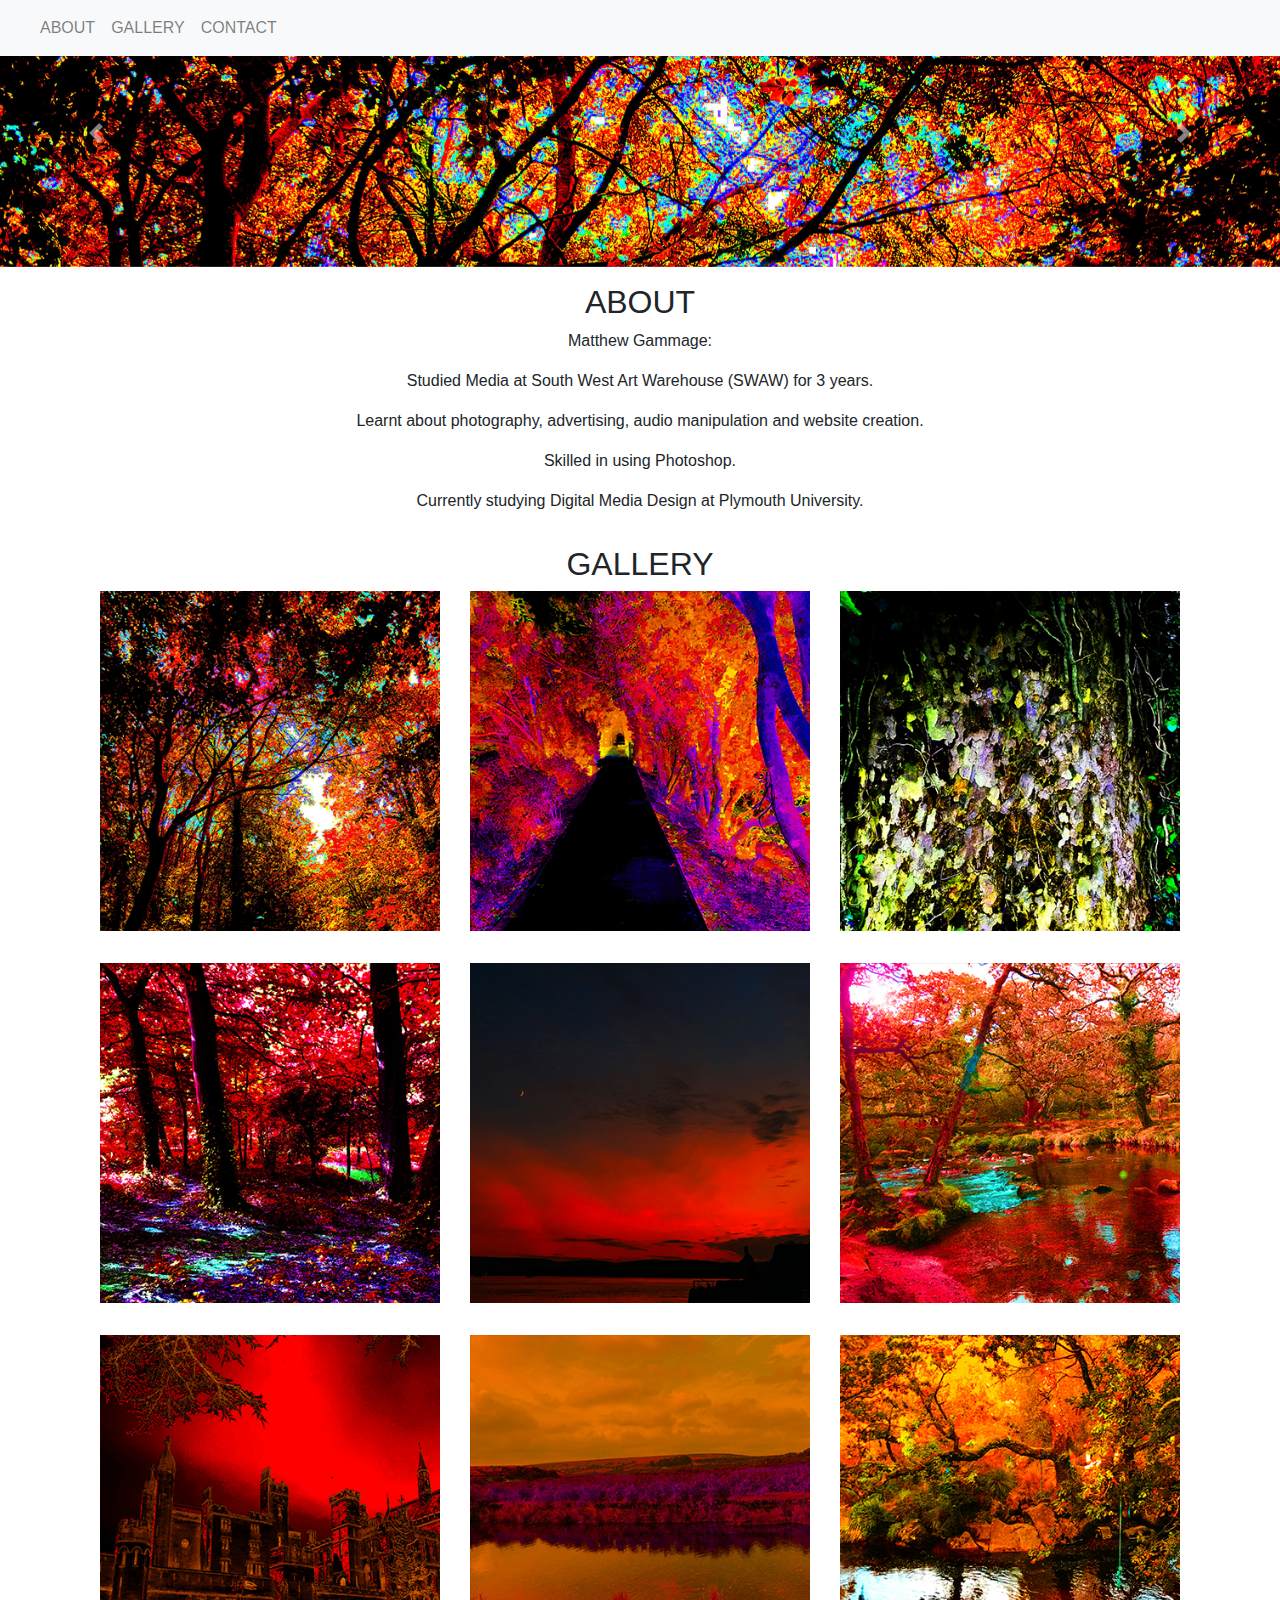
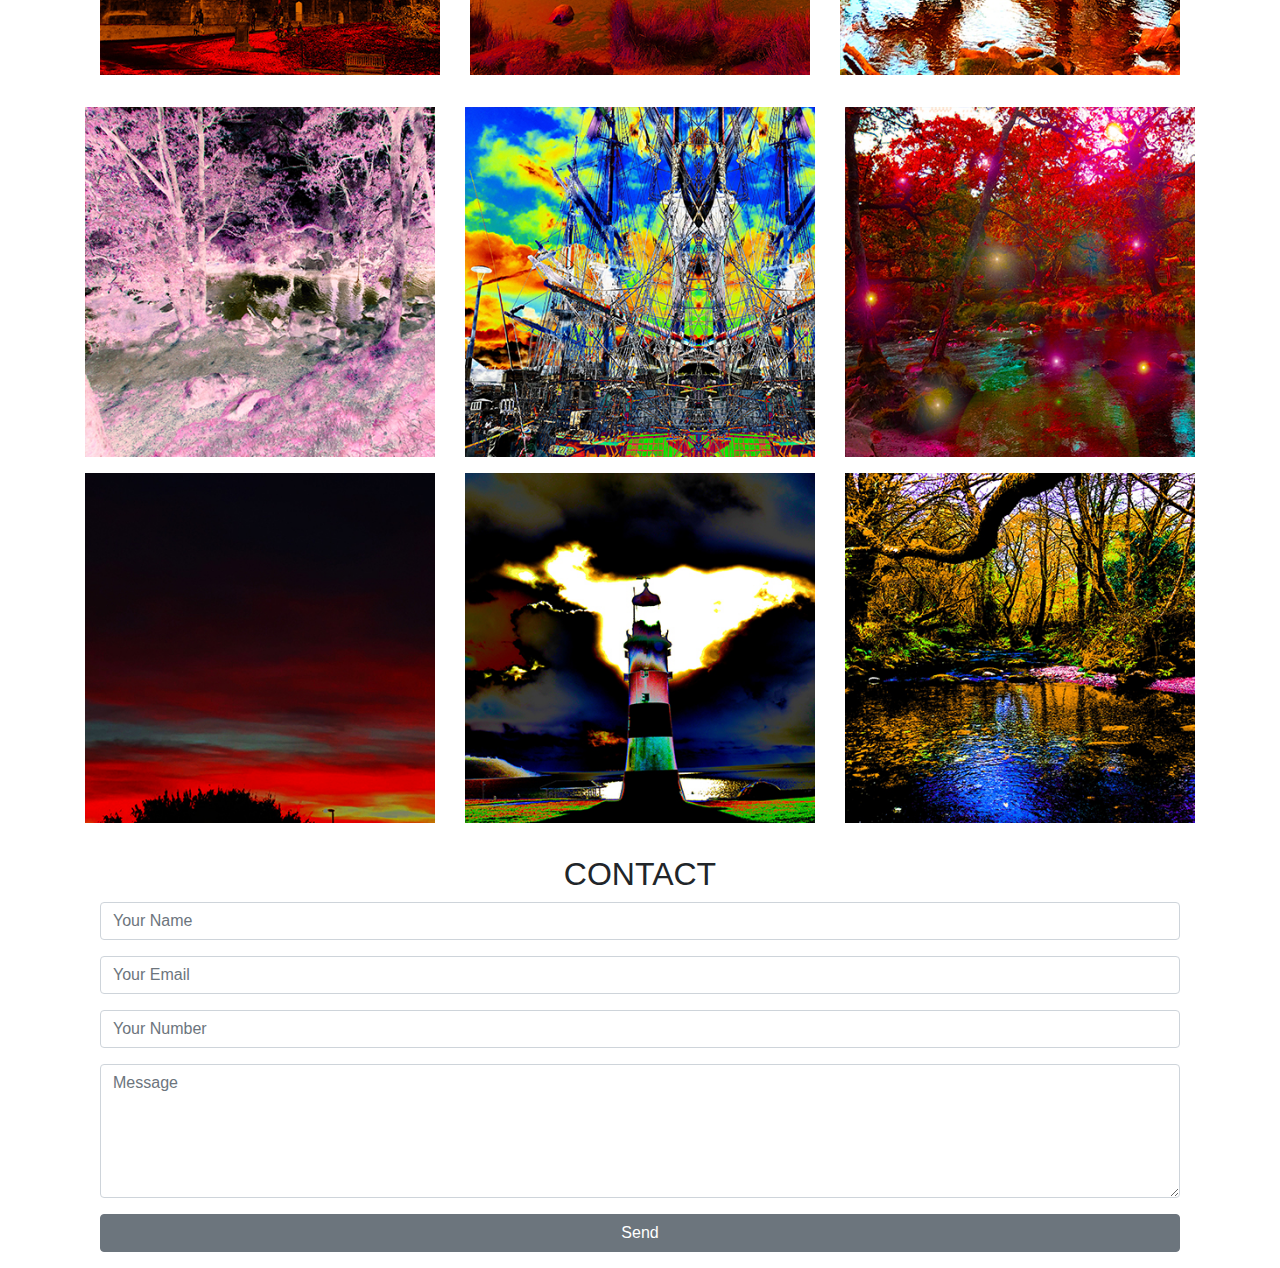
==== commit ed56cc09: "Add files via upload" ====
--- a/Assignment/index.html
+++ b/Assignment/index.html
@@ -14,7 +14,7 @@
 
   <body>
 
-    <nav class="navbar navbar-expand-lg navbar-light bg-light text-uppercase">
+    <nav class="navbar navbar-expand-lg navbar-light bg-light text-uppercase fixed-top">
   <a class="navbar-brand" href="#"><i class="fas fa-dragon"></i></a>
   <button class="navbar-toggler" type="button" data-toggle="collapse" data-target="#navbarSupportedContent" aria-controls="navbarSupportedContent" aria-expanded="false" aria-label="Toggle navigation">
     <span class="navbar-toggler-icon"></span>
@@ -66,7 +66,7 @@
       <p class="text-center">Matthew Gammage:</p>
       <p class="text-center">Studied Media at South West Art Warehouse (SWAW) for 3 years.</p>
       <p class="text-center">Learnt about photography, advertising, audio manipulation and website creation.</p>
-      <p class="text-center">Skilled in using Photoshop.
+      <p class="text-center">Skilled in using Photoshop.</p>
       <p class="text-center">Currently studying Digital Media Design at Plymouth University.</p>
     </div>
   </div>
@@ -80,78 +80,91 @@
   <h2 id="gallery">GALLERY</h2>
     <div class="container">
       <div class="row mb-3">
-        <div class="col-sm">
+        <div class="col-sm mb-3">
           <img class="img-fluid hvr-grow" src="Assets/Images/Thumbnails/Thumb1.jpg" data-toggle="modal" data-target="#Image1-modal"/>
         </div>
-        <div class="col-sm">
+        <div class="col-sm mb-3">
           <img class="img-fluid hvr-pulse" src="Assets/Images/Thumbnails/Thumb2.jpg" data-toggle="modal" data-target="#Image2-modal"/>
         </div>
-        <div class="col-sm">
+        <div class="col-sm mb-3">
           <img class="img-fluid hvr-grow" src="Assets/Images/Thumbnails/Thumb3.jpg" data-toggle="modal" data-target="#Image3-modal"/>
         </div>
       </div>
       <div class="row mb-3">
-        <div class="col-sm">
+        <div class="col-sm mb-3">
           <img class="img-fluid hvr-pulse" src="Assets/Images/Thumbnails/Thumb4.jpg" data-toggle="modal" data-target="#Image4-modal"/>
         </div>
-        <div class="col-sm">
+        <div class="col-sm mb-3">
           <img class="img-fluid hvr-grow" src="Assets/Images/Thumbnails/Thumb5.jpg" data-toggle="modal" data-target="#Image5-modal"/>
         </div>
-        <div class="col-sm">
+        <div class="col-sm mb-3">
           <img class="img-fluid hvr-pulse" src="Assets/Images/Thumbnails/Thumb6.jpg" data-toggle="modal" data-target="#Image6-modal"/>
         </div>
       </div>
       <div class="row mb-3">
-        <div class="col-sm">
+        <div class="col-sm mb-3">
           <img class="img-fluid hvr-grow" src="Assets/Images/Thumbnails/Thumb7.jpg" data-toggle="modal" data-target="#Image7-modal"/>
         </div>
-        <div class="col-sm">
+        <div class="col-sm mb-3">
           <img class="img-fluid hvr-pulse" src="Assets/Images/Thumbnails/Thumb8.jpg" data-toggle="modal" data-target="#Image8-modal"/>
         </div>
-        <div class="col-sm">
+        <div class="col-sm mb-3">
           <img class="img-fluid hvr-grow" src="Assets/Images/Thumbnails/Thumb9.jpg" data-toggle="modal" data-target="#Image9-modal"/>
         </div>
       </div>
     </div>
-<div class="container">
+
   <div class="row">
-    <div class="col-sm">
+    <div class="col-sm mb-3">
       <img class="img-fluid hvr-pulse" src="Assets/Images/Thumbnails/Thumb10.jpg" data-toggle="modal" data-target="#Image10-modal"/>
     </div>
-    <div class="col-sm">
+    <div class="col-sm mb-3">
       <img class="img-fluid hvr-grow" src="Assets/Images/Thumbnails/Thumb11.jpg" data-toggle="modal" data-target="#Image11-modal"/>
     </div>
-    <div class="col-sm">
+    <div class="col-sm mb-3">
       <img class="img-fluid hvr-pulse" src="Assets/Images/Thumbnails/Thumb12.jpg" data-toggle="modal" data-target="#Image12-modal"/>
     </div>
   </div>
 
+    <div class="row">
+      <div class="col-sm mb-3">
+        <img class="img-fluid hvr-grow" src="Assets/Images/Thumbnails/Thumb13.jpg" data-toggle="modal" data-target="#Image13-modal"/>
+      </div>
+      <div class="col-sm mb-3">
+        <img class="img-fluid hvr-pulse" src="Assets/Images/Thumbnails/Thumb14.jpg" data-toggle="modal" data-target="#Image14-modal"/>
+      </div>
+      <div class="col-sm mb-3">
+        <img class="img-fluid hvr-grow" src="Assets/Images/Thumbnails/Thumb15.jpg" data-toggle="modal" data-target="#Image15-modal"/>
+      </div>
+    </div>
 
   <div class="container">
     <div class="row mt-3">
       <div class="col-12 text-center">
   <h2 id="contact">CONTACT</h2>
-  <div class="form-group">
-    <input class="form-control" type="text"
-    id="name" placeholder="Your Name">
-  </div>
-  <div class="form-group">
-  <input class="form-control" type="email"
-  id="email" placeholder="Your Email">
-  </div>
-  <div class="form-group">
-  <input class="form-control" type="number"
-  id="telNumber" placeholder="Your Number">
-  </div>
-  <div class="form-group">
-  <textarea class="form-control"
-  name="message" rows="5"
-  placeholder="Message"></textarea>
-  </div>
-  <div class="form-group">
-  <button class="btn btn-primary w-100"
-  type="submit">Send</button>
-
+  <form action="https://formspree.io/matthew.gammage@students.plymouth.ac.uk" method="POST">
+    <div class="form-group">
+      <input class="form-control" type="text"
+      name="name" placeholder="Your Name">
+    </div>
+    <div class="form-group">
+      <input class="form-control" type="email"
+      name="email" placeholder="Your Email">
+    </div>
+    <div class="form-group">
+      <input class="form-control" type="number"
+      name="telNumber" placeholder="Your Number">
+    </div>
+    <div class="form-group">
+      <textarea class="form-control"
+      name="message" rows="5"
+      placeholder="Message"></textarea>
+    </div>
+    <div class="form-group">
+      <button class="btn btn-secondary w-100"
+      type="submit">Send</button>
+    </div>
+  </form>
 
   <!-- Modal -->
 <div class="modal fade" id="Image1-modal" tabindex="-1" role="dialog" aria-labelledby="Image1-modallabel" aria-hidden="true">
@@ -285,7 +298,38 @@
 </div>
 </div>
 
-
+<!-- Modal -->
+<div class="modal fade" id="Image13-modal" tabindex="-1" role="dialog" aria-labelledby="Image13-modallabel" aria-hidden="true">
+<div class="modal-dialog" role="document">
+  <div class="modal-content">
+    <div class="modal-body">
+        <img class="img-fluid w-100" src="Assets/Images/Image13.jpg"/>
+    </div>
+  </div>
+</div>
+</div>
+
+<!-- Modal -->
+<div class="modal fade" id="Image14-modal" tabindex="-1" role="dialog" aria-labelledby="Image14-modallabel" aria-hidden="true">
+<div class="modal-dialog" role="document">
+  <div class="modal-content">
+    <div class="modal-body">
+        <img class="img-fluid w-100" src="Assets/Images/Image14.jpg"/>
+    </div>
+  </div>
+</div>
+</div>
+
+<!-- Modal -->
+<div class="modal fade" id="Image15-modal" tabindex="-1" role="dialog" aria-labelledby="Image15-modallabel" aria-hidden="true">
+<div class="modal-dialog" role="document">
+  <div class="modal-content">
+    <div class="modal-body">
+        <img class="img-fluid w-100" src="Assets/Images/Image15.jpg"/>
+    </div>
+  </div>
+</div>
+</div>
 
 
     <!-- Optional JavaScript -->
